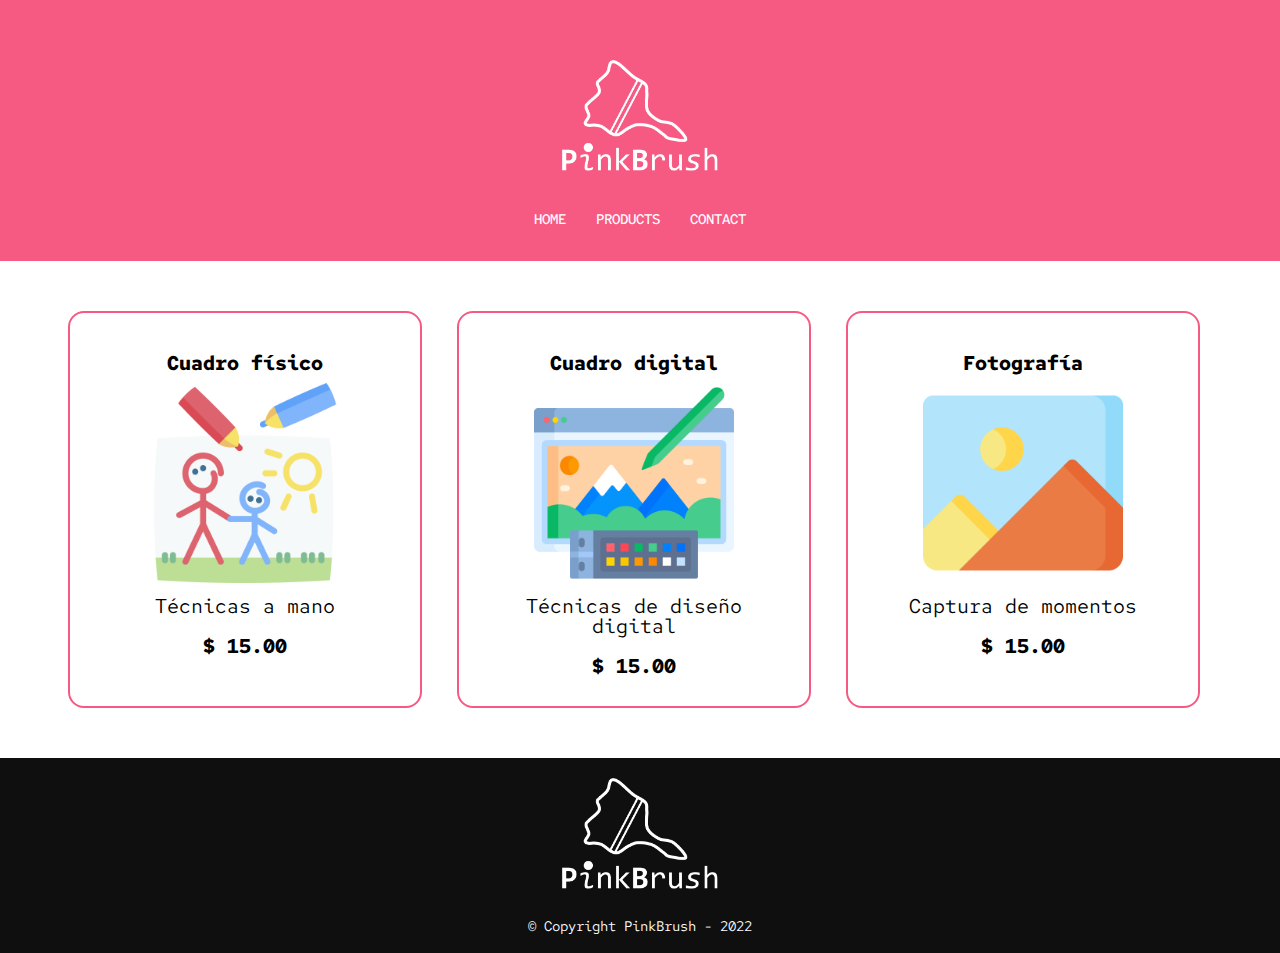
==== index.html @ bf0d4a56 "Cambio en Precios de los cuadros" ====
<!DOCTYPE html>
<!-- Página de HTML versión 5 -->
<!-- Archivo modificado -->

<html>

  <head>
    <!-- etiquetas informativas -->
    <meta charset="UTF-8">
    <title>PinkPen Products</title>
    <link rel="stylesheet" href="reset.css">
    <link rel="stylesheet" href="style.css">

    <!-- fuentes -->
    <link rel="preconnect" href="https://fonts.googleapis.com">
    <link rel="preconnect" href="https://fonts.gstatic.com" crossorigin>
    <link href="https://fonts.googleapis.com/css2?family=Red+Hat+Mono:wght@400;500&display=swap" rel="stylesheet">
  </head>

  <body>

    <!-- Etiqueta de contenidos -->

    <!-- Encabezado -->
    <header>
      <h1> <img src="logo.png" alt="Pink Brush" class="logo"> </h1>
      <div class="caja">
        <nav>
          <ul>
            <li>
              <a href="home.html">Home</a>
            </li>
            <li>
              <a href="index.html">Products</a>
            </li>
            <li>
              <a href="contacto.html">Contact</a>
            </li>
          </ul>
        </nav>
      </div>
    </header>

    <div>
      <ul class="productos">
        <li>
          <h2>Cuadro físico</h2>
          <img src="img1.png" alt="">
          <p class="nota">Técnicas a mano</p>
          <p class="precio">$ 15.00</p>
        </li>
        <li>
          <h2>Cuadro digital</h2>
          <img src="img2.png" alt="">
          <p class="nota">Técnicas de diseño digital</p>
          <p class="precio">$ 15.00</p>
        </li>
        <li>
          <h2>Fotografía</h2>
          <img src="img3.png" alt="">
          <p class="nota">Captura de momentos</p>
          <p class="precio">$ 15.00</p>
        </li>
      </ul>
    </div>

  <footer>

    <img src="logo.png" alt="Pink Brush">
    <p class="copyright">&copy Copyright PinkBrush - 2022</p>
    <!-- Simbolo unicode unicode-table.com -->
  </footer>

  </body>

</html>
---- style.css ----
header {
  background-color: #F65A83;
  padding: 50px 0;
  text-align: center;
}

.caja {
  margin: 0 auto;
}

nav {
  bottom: unset;
  right: 0px;
  left: 0;
  position: absolute;
}

nav li {
  display: inline;
  margin: 10px;
  font-family: 'Red Hat Mono', monospace;
}

nav a {
  text-transform: uppercase;
  text-decoration: none;
  font-size: 0.9rem;
  color: white;
  font-weight: 500;
}

nav a:hover{
  font-weight: bold;
}

.logo {
  max-width: 200px;
  margin: 10px;
}

.productos {
  margin: 0 auto;
  padding: 50px;
  display: flex;
}

@media only screen and (max-width: 600px) {
  .productos {
    flex-direction: column;
    padding: 30px 20px;
  }
}

.productos h2 {
  font-size: 20px;
  font-weight: bold;
  font-family: 'Red Hat Mono', monospace;
  padding: 10px;

}

.productos img {
  max-width: 200px;
}

.productos li {
  display: inline-block;
  text-align: center;
  vertical-align: top;
  margin: 0 1.5%;
  padding: 30px 20px;
  box-sizing: border-box;
  
}

.productos li:hover {
  background-color: #f65a8434;
  border-color: #f65a8434;
}

.productos li:active {
  border-color:#F65A83;
}

.productos li:hover h2 {
  font-size: 30px;
}

@media only screen and (min-width: 940px) {
  .productos li {
    width: 30%;
    border: 2px solid #F65A83;
    border-radius: 1em;
  /* ! Entre el padding y el margin */
  }
}

.nota {
  font-size: 20px;
  font-family: 'Red Hat Mono', monospace;
  padding: 10px;
}

.precio {
  font-size: 20px;
  font-weight: bold;
  font-family: 'Red Hat Mono', monospace;
  margin-top: 10px;
}

footer {
  text-align: center;
  background-color: #0f0f0f;
}

footer img {
  max-width: 200px;
  padding-top: 20px;
}

.copyright {
  color: white;
  font-family: 'Red Hat Mono', monospace;
  font-size: 14px;
  padding-bottom: 20px;
}

main {
  width: 50%;
  margin: auto;
}


form {
  margin: 50px 0;
}

form label, form legend, form p {
  display: block;
  font-size: 17px;
  margin: 0 0 10px;
  font-family: 'Red Hat Mono', monospace;
}

.input-padron {  
  display: block;
  margin: 0 0 20px;
  padding: 10px 20px;
  width: 100%;
  font-family: 'Red Hat Mono', monospace;
}

option , select{
  font-family: 'Red Hat Mono', monospace;
}

.check {
  margin: 10px 0;
}

/* El ID tiene más peso,
la CLASE le sigue,
después la ETIQUETA.
1. id
2. Clase
3. Etiqueta
4. Configuraciones inline en html */

.enviar {
  width: 40%;
  padding: 15px 0;
  font-size: 18px;
  font-weight: bold;
  color: white;
  background-color: #F65A83;
  font-family: 'Red Hat Mono', monospace;
  border: none;
  border-radius: 5px;
  transition: 1s all;
  /* Transiciones posibles en css */
}

.enviar:hover {
  background-color: #f65a8496;
  cursor: pointer;
  transform: scale(1.2);
}

table {
  margin: 40px 40px;
}

thead {
  background-color: #F65A83;
  color: white;
  font-weight: bold;
  font-family: 'Red Hat Mono', monospace;
  border: 2px solid #0f0f0f;
}

td, th {
  border: 2px solid #0f0f0f;
  padding: 8px 15px;
}
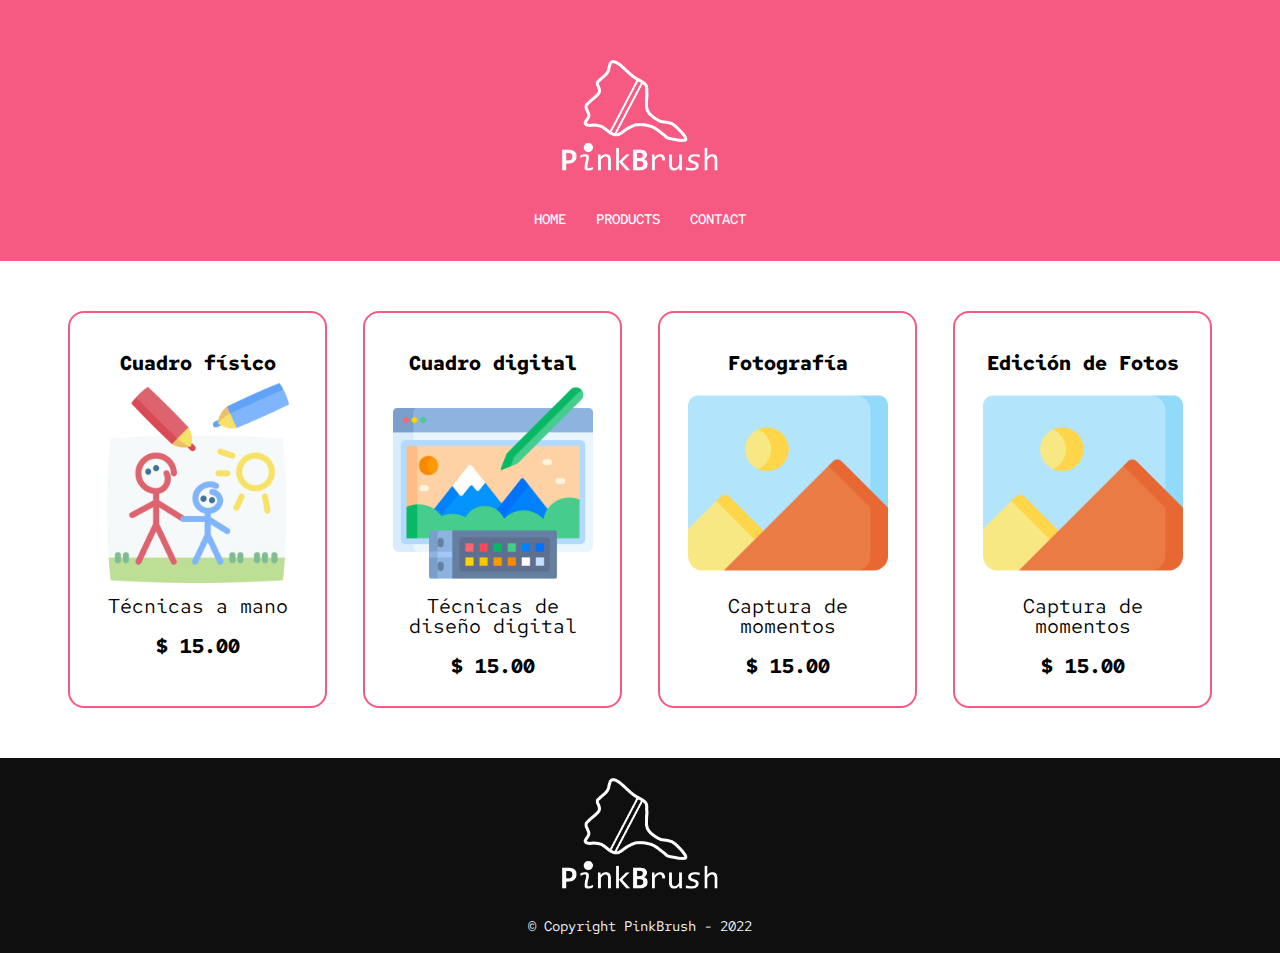
==== commit 185ac2f7: "Agregar Productos" ====
--- a/index.html
+++ b/index.html
@@ -61,6 +61,12 @@
           <p class="nota">Captura de momentos</p>
           <p class="precio">$ 15.00</p>
         </li>
+        <li>
+          <h2>Edición de Fotos</h2>
+          <img src="img3.png" alt="">
+          <p class="nota">Captura de momentos</p>
+          <p class="precio">$ 15.00</p>
+        </li>
       </ul>
     </div>
 
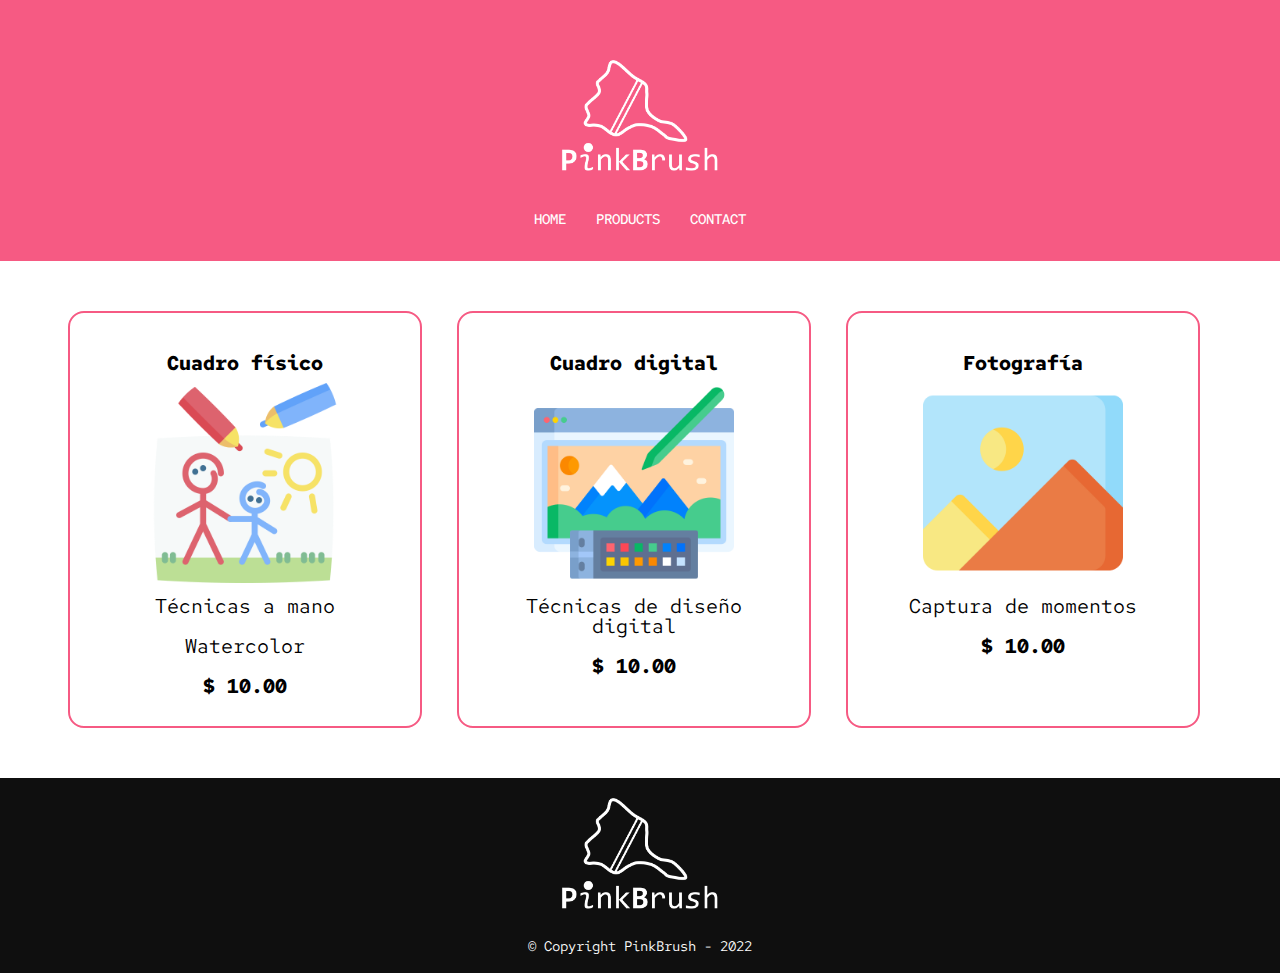
==== commit d7019314: "Agregar Watercolor" ====
--- a/index.html
+++ b/index.html
@@ -1,6 +1,5 @@
 <!DOCTYPE html>
 <!-- Página de HTML versión 5 -->
-<!-- Archivo modificado -->
 
 <html>
 
@@ -47,25 +46,20 @@
           <h2>Cuadro físico</h2>
           <img src="img1.png" alt="">
           <p class="nota">Técnicas a mano</p>
-          <p class="precio">$ 15.00</p>
+          <p class="nota">Watercolor</p>
+          <p class="precio">$ 10.00</p>
         </li>
         <li>
           <h2>Cuadro digital</h2>
           <img src="img2.png" alt="">
           <p class="nota">Técnicas de diseño digital</p>
-          <p class="precio">$ 15.00</p>
+          <p class="precio">$ 10.00</p>
         </li>
         <li>
           <h2>Fotografía</h2>
           <img src="img3.png" alt="">
           <p class="nota">Captura de momentos</p>
-          <p class="precio">$ 15.00</p>
-        </li>
-        <li>
-          <h2>Edición de Fotos</h2>
-          <img src="img3.png" alt="">
-          <p class="nota">Captura de momentos</p>
-          <p class="precio">$ 15.00</p>
+          <p class="precio">$ 10.00</p>
         </li>
       </ul>
     </div>
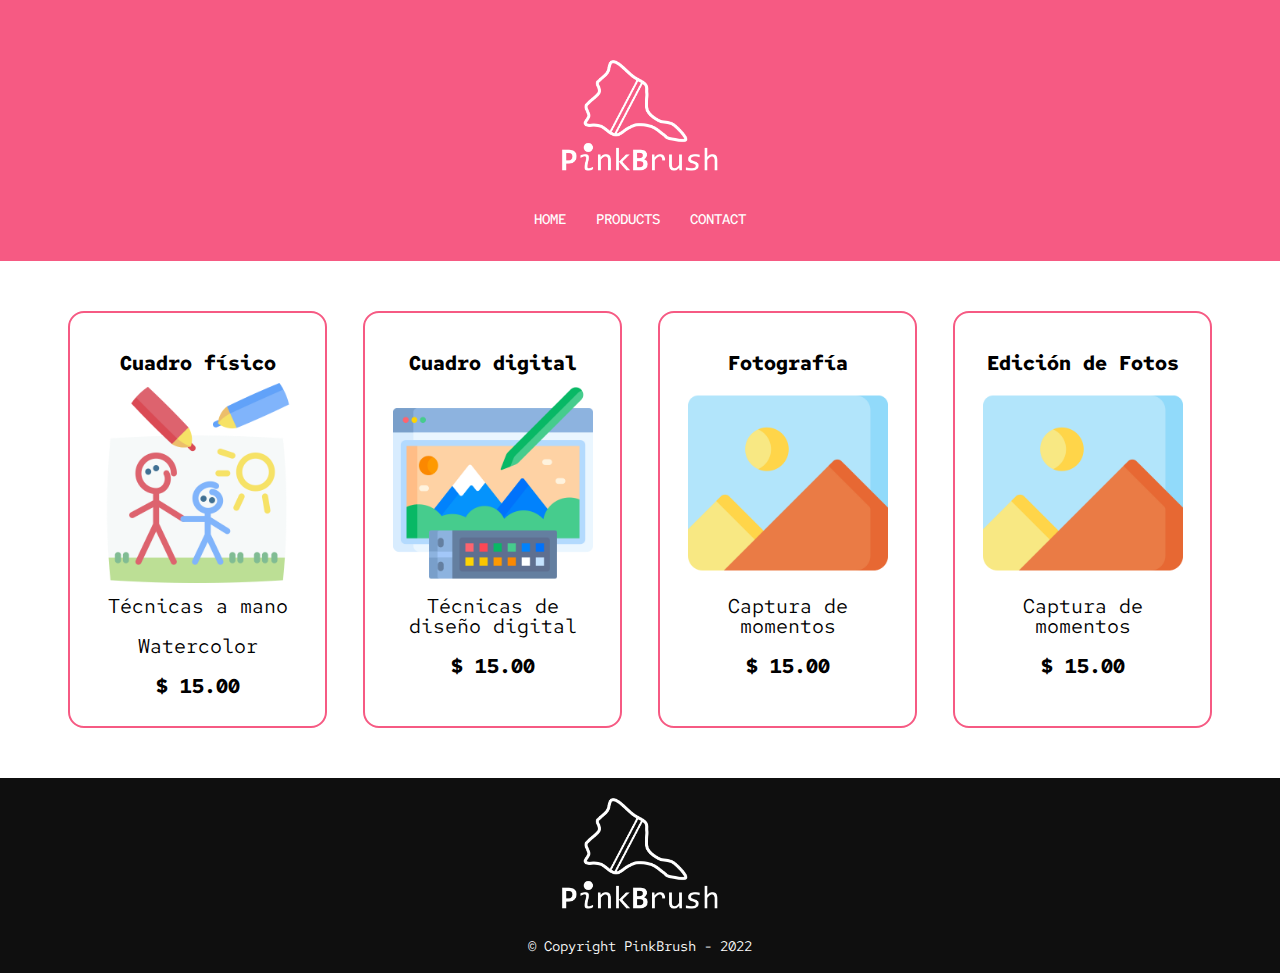
==== commit 9bcc134d: "Datos correctos" ====
--- a/index.html
+++ b/index.html
@@ -1,5 +1,6 @@
 <!DOCTYPE html>
 <!-- Página de HTML versión 5 -->
+<!-- Archivo modificado -->
 
 <html>
 
@@ -47,19 +48,25 @@
           <img src="img1.png" alt="">
           <p class="nota">Técnicas a mano</p>
           <p class="nota">Watercolor</p>
-          <p class="precio">$ 10.00</p>
+          <p class="precio">$ 15.00</p>
         </li>
         <li>
           <h2>Cuadro digital</h2>
           <img src="img2.png" alt="">
           <p class="nota">Técnicas de diseño digital</p>
-          <p class="precio">$ 10.00</p>
+          <p class="precio">$ 15.00</p>
         </li>
         <li>
           <h2>Fotografía</h2>
           <img src="img3.png" alt="">
           <p class="nota">Captura de momentos</p>
-          <p class="precio">$ 10.00</p>
+          <p class="precio">$ 15.00</p>
+        </li>
+        <li>
+          <h2>Edición de Fotos</h2>
+          <img src="img3.png" alt="">
+          <p class="nota">Captura de momentos</p>
+          <p class="precio">$ 15.00</p>
         </li>
       </ul>
     </div>
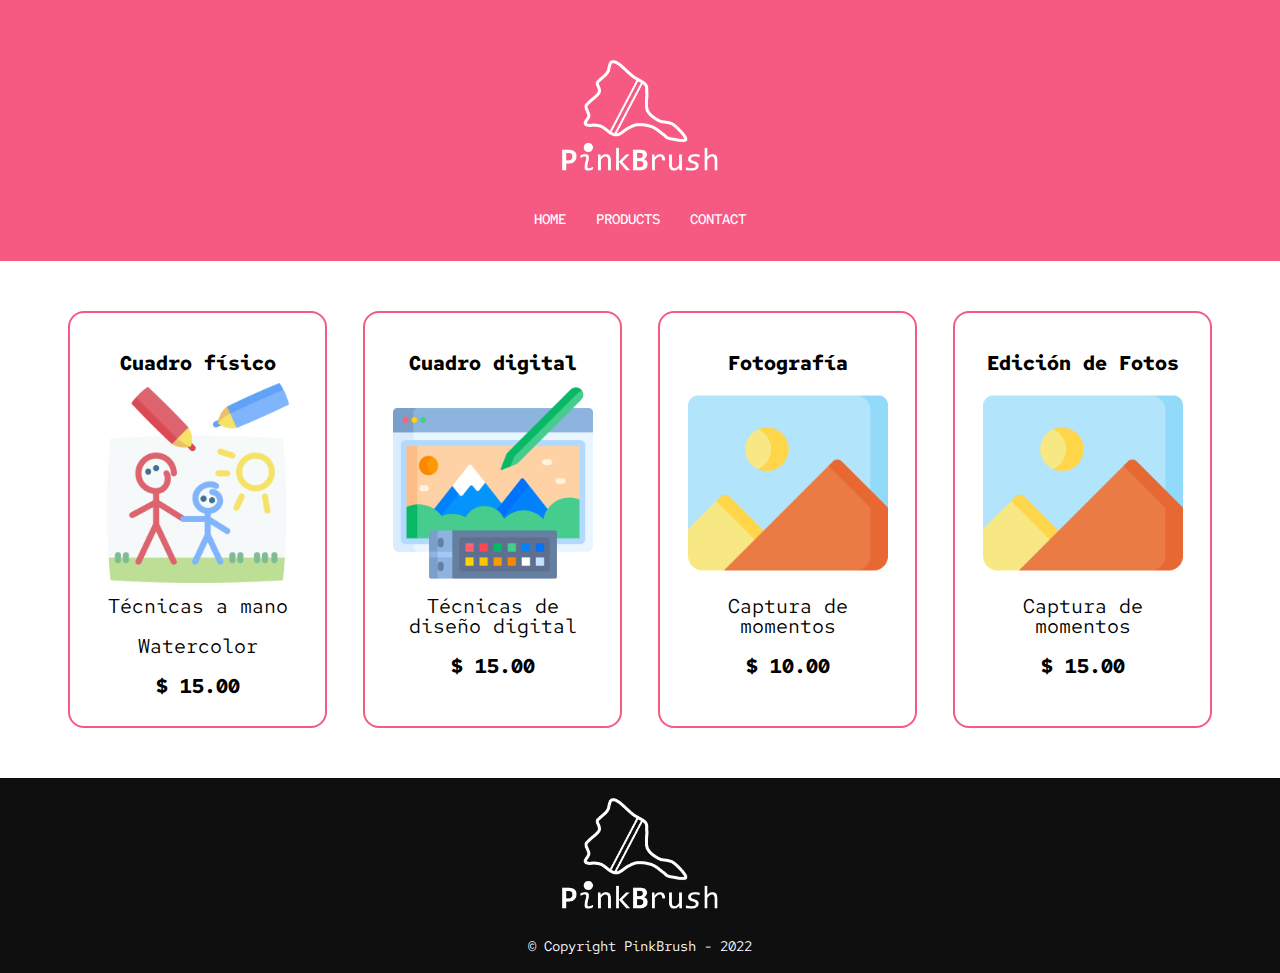
==== commit f6eca6b4: "Cambio de precios en Cuadros digitales" ====
--- a/index.html
+++ b/index.html
@@ -60,7 +60,7 @@
           <h2>Fotografía</h2>
           <img src="img3.png" alt="">
           <p class="nota">Captura de momentos</p>
-          <p class="precio">$ 15.00</p>
+          <p class="precio">$ 10.00</p>
         </li>
         <li>
           <h2>Edición de Fotos</h2>
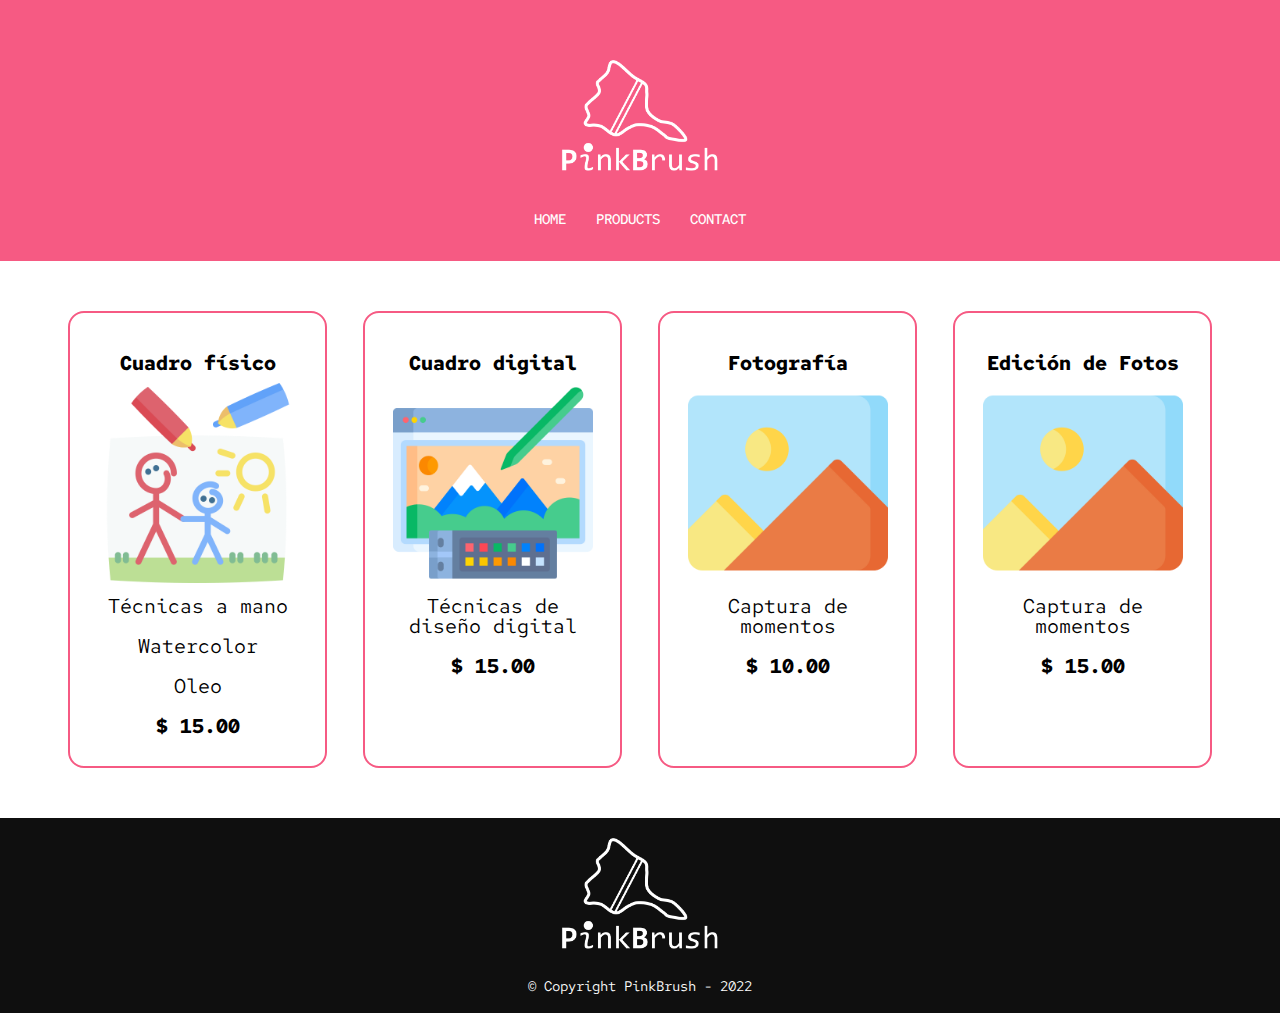
==== commit a0fbce48: "Cambio de precio en la Fotografía" ====
--- a/index.html
+++ b/index.html
@@ -48,6 +48,7 @@
           <img src="img1.png" alt="">
           <p class="nota">Técnicas a mano</p>
           <p class="nota">Watercolor</p>
+          <p class="nota">Oleo</p>
           <p class="precio">$ 15.00</p>
         </li>
         <li>
@@ -71,6 +72,7 @@
       </ul>
     </div>
 
+
   <footer>
 
     <img src="logo.png" alt="Pink Brush">
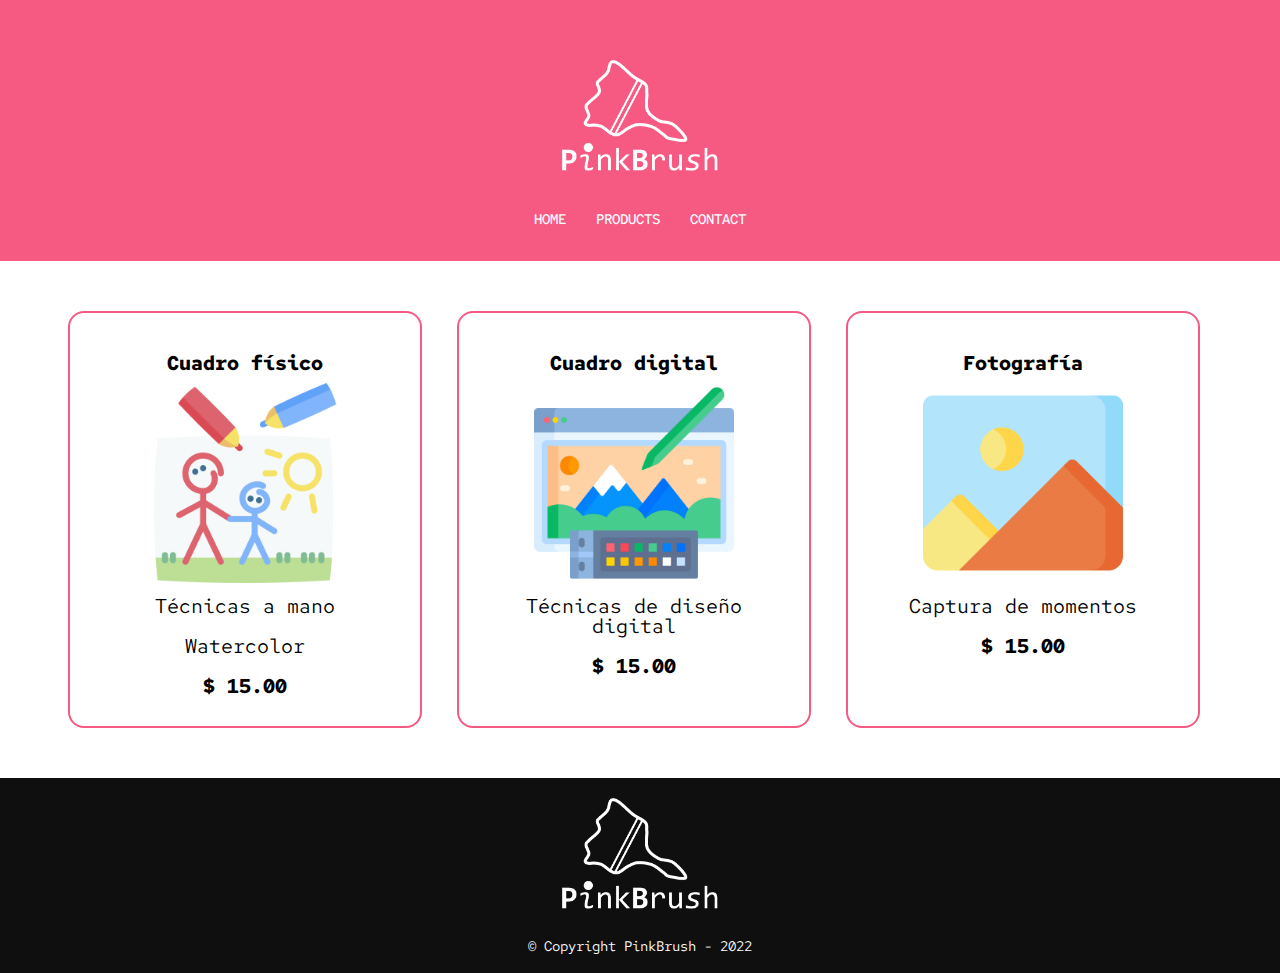
==== commit ede259ce: "Versión 1.0" ====
--- a/index.html
+++ b/index.html
@@ -48,7 +48,6 @@
           <img src="img1.png" alt="">
           <p class="nota">Técnicas a mano</p>
           <p class="nota">Watercolor</p>
-          <p class="nota">Oleo</p>
           <p class="precio">$ 15.00</p>
         </li>
         <li>
@@ -61,23 +60,16 @@
           <h2>Fotografía</h2>
           <img src="img3.png" alt="">
           <p class="nota">Captura de momentos</p>
-          <p class="precio">$ 10.00</p>
-        </li>
-        <li>
-          <h2>Edición de Fotos</h2>
-          <img src="img3.png" alt="">
-          <p class="nota">Captura de momentos</p>
           <p class="precio">$ 15.00</p>
         </li>
       </ul>
     </div>
 
-
   <footer>
 
     <img src="logo.png" alt="Pink Brush">
     <p class="copyright">&copy Copyright PinkBrush - 2022</p>
-    <!-- Simbolo unicode unicode-table.com -->
+    <!-- Símbolo unicode unicode-table.com -->
   </footer>
 
   </body>
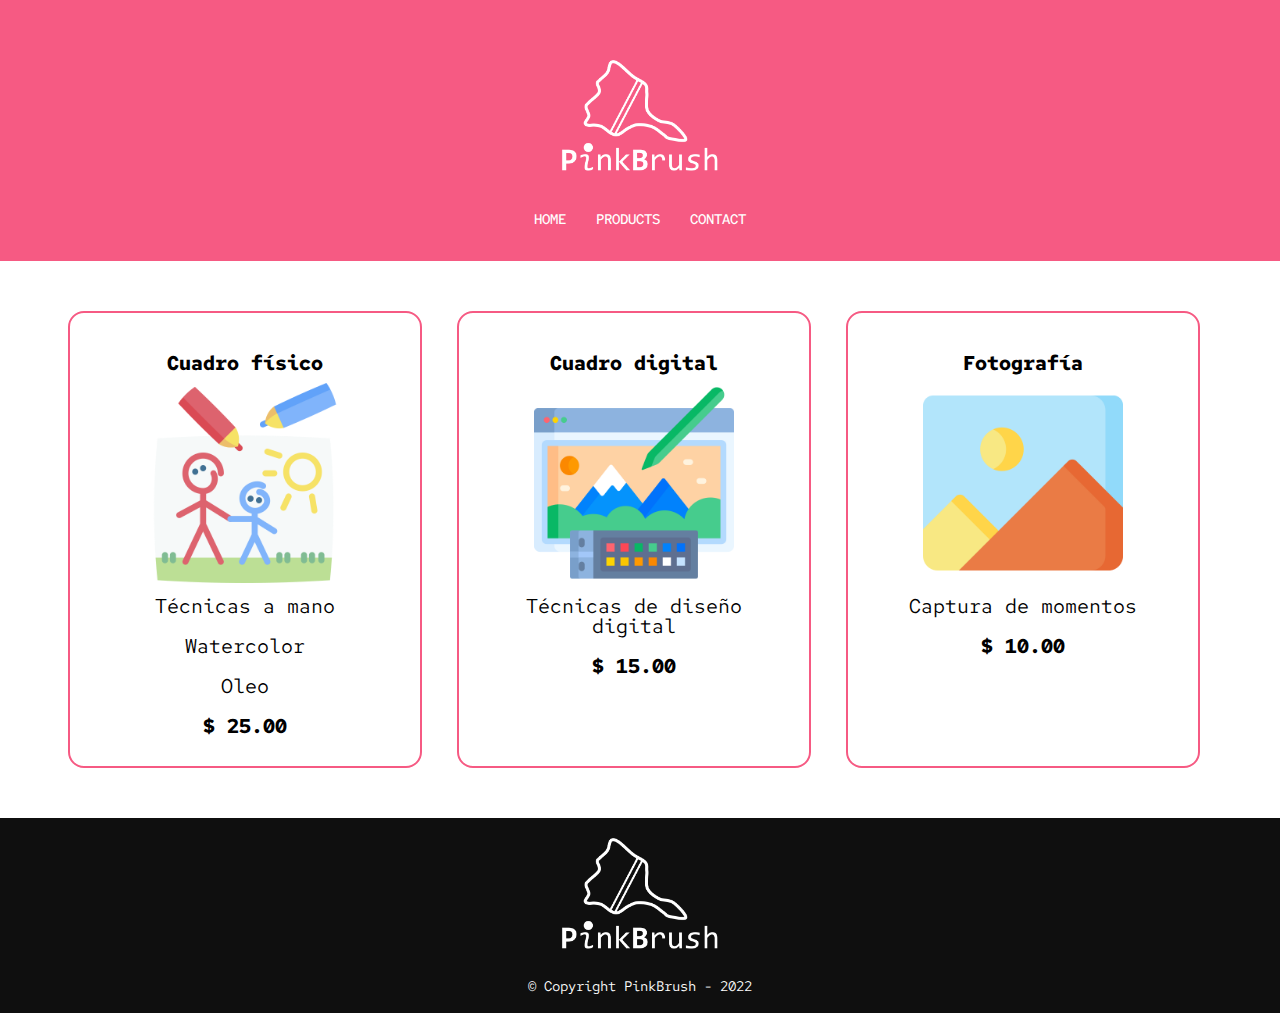
==== commit b73aa618: "Cambio de precios" ====
--- a/index.html
+++ b/index.html
@@ -48,7 +48,8 @@
           <img src="img1.png" alt="">
           <p class="nota">Técnicas a mano</p>
           <p class="nota">Watercolor</p>
-          <p class="precio">$ 15.00</p>
+          <p class="nota">Oleo</p>
+          <p class="precio">$ 25.00</p>
         </li>
         <li>
           <h2>Cuadro digital</h2>
@@ -60,16 +61,16 @@
           <h2>Fotografía</h2>
           <img src="img3.png" alt="">
           <p class="nota">Captura de momentos</p>
-          <p class="precio">$ 15.00</p>
+          <p class="precio">$ 10.00</p>
         </li>
-      </ul>
     </div>
+
 
   <footer>
 
     <img src="logo.png" alt="Pink Brush">
     <p class="copyright">&copy Copyright PinkBrush - 2022</p>
-    <!-- Símbolo unicode unicode-table.com -->
+    <!-- Simbolo unicode unicode-table.com -->
   </footer>
 
   </body>
